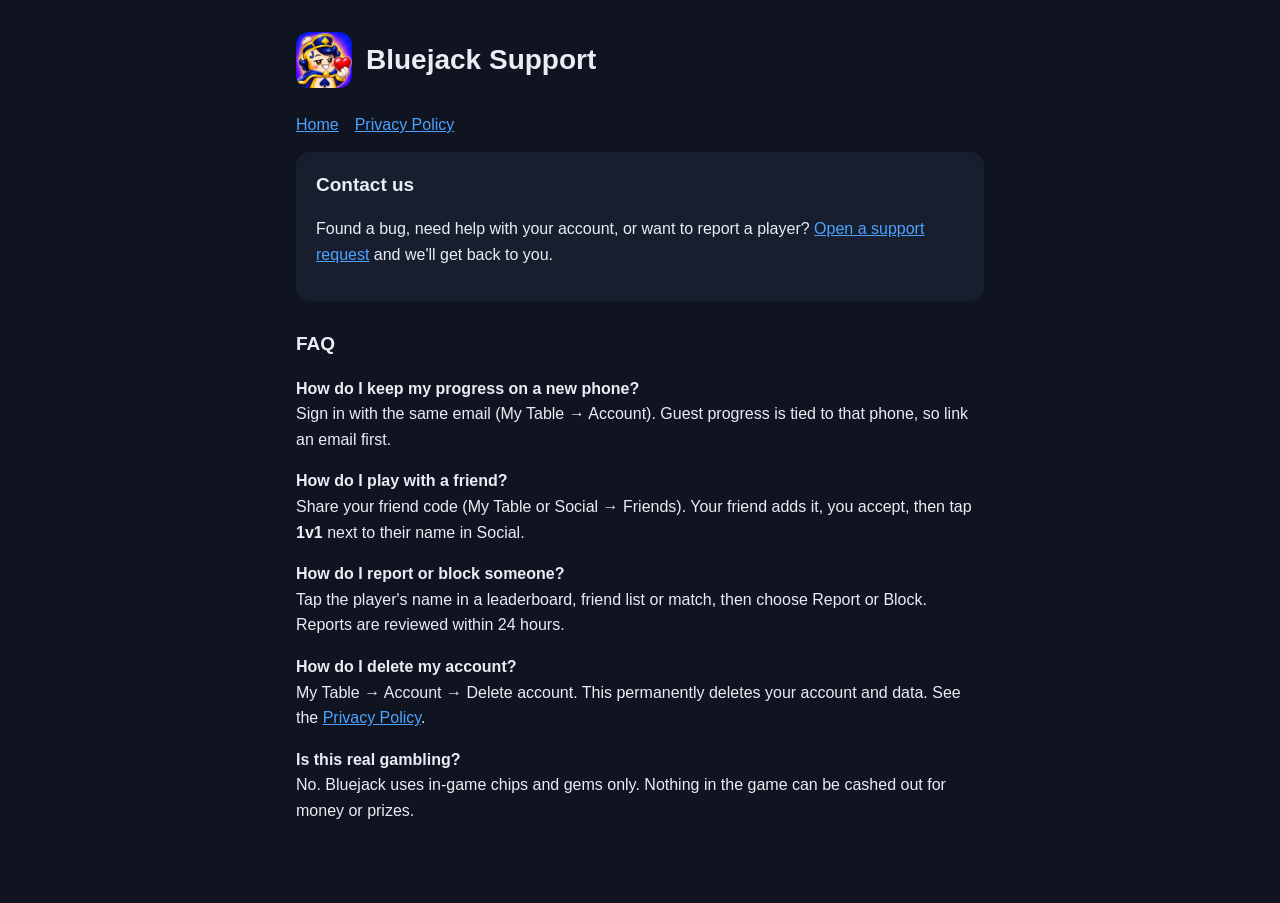
==== support.html @ 3568d696 "Bluejack privacy policy and support pages Co-Authored-By: Claude Opus 5.5 <noreply@anthropic.com>" ====
<!doctype html>
<html lang="en"><head><meta charset="utf-8"><meta name="viewport" content="width=device-width,initial-scale=1">
<title>Bluejack Support</title><link rel="stylesheet" href="style.css"></head>
<body><main>
<header><img src="icon.png" alt=""><h1>Bluejack Support</h1></header>
<nav><a href="./">Home</a><a href="privacy.html">Privacy Policy</a></nav>

<div class="card">
<h2 style="margin-top:0">Contact us</h2>
<p id="contact">Found a bug, need help with your account, or want to report a player? <a href="https://github.com/iremsubas/bluejack-site/issues/new">Open a support request</a> and we'll get back to you.</p>
</div>

<h2>FAQ</h2>
<p><b>How do I keep my progress on a new phone?</b><br>Sign in with the same email (My Table → Account). Guest progress is tied to that phone, so link an email first.</p>
<p><b>How do I play with a friend?</b><br>Share your friend code (My Table or Social → Friends). Your friend adds it, you accept, then tap <b>1v1</b> next to their name in Social.</p>
<p><b>How do I report or block someone?</b><br>Tap the player's name in a leaderboard, friend list or match, then choose Report or Block. Reports are reviewed within 24 hours.</p>
<p><b>How do I delete my account?</b><br>My Table → Account → Delete account. This permanently deletes your account and data. See the <a href="privacy.html">Privacy Policy</a>.</p>
<p><b>Is this real gambling?</b><br>No. Bluejack uses in-game chips and gems only. Nothing in the game can be cashed out for money or prizes.</p>
</main></body></html>
---- style.css ----
:root{--bg:#0f1420;--card:#171e2e;--fg:#e9edf5;--mut:#9aa6bd;--acc:#4ea3ff}
*{box-sizing:border-box}
body{margin:0;background:var(--bg);color:var(--fg);font:16px/1.6 -apple-system,BlinkMacSystemFont,"Segoe UI",Roboto,sans-serif}
main{max-width:720px;margin:0 auto;padding:32px 16px 64px}
header{display:flex;align-items:center;gap:14px;margin-bottom:24px}
header img{width:56px;height:56px;border-radius:13px}
h1{font-size:28px;margin:0}
h2{font-size:19px;margin:28px 0 6px}
p,li{color:var(--fg)}
.mut{color:var(--mut);font-size:14px}
a{color:var(--acc)}
.card{background:var(--card);border-radius:14px;padding:18px 20px;margin:14px 0}
nav a{margin-right:16px}
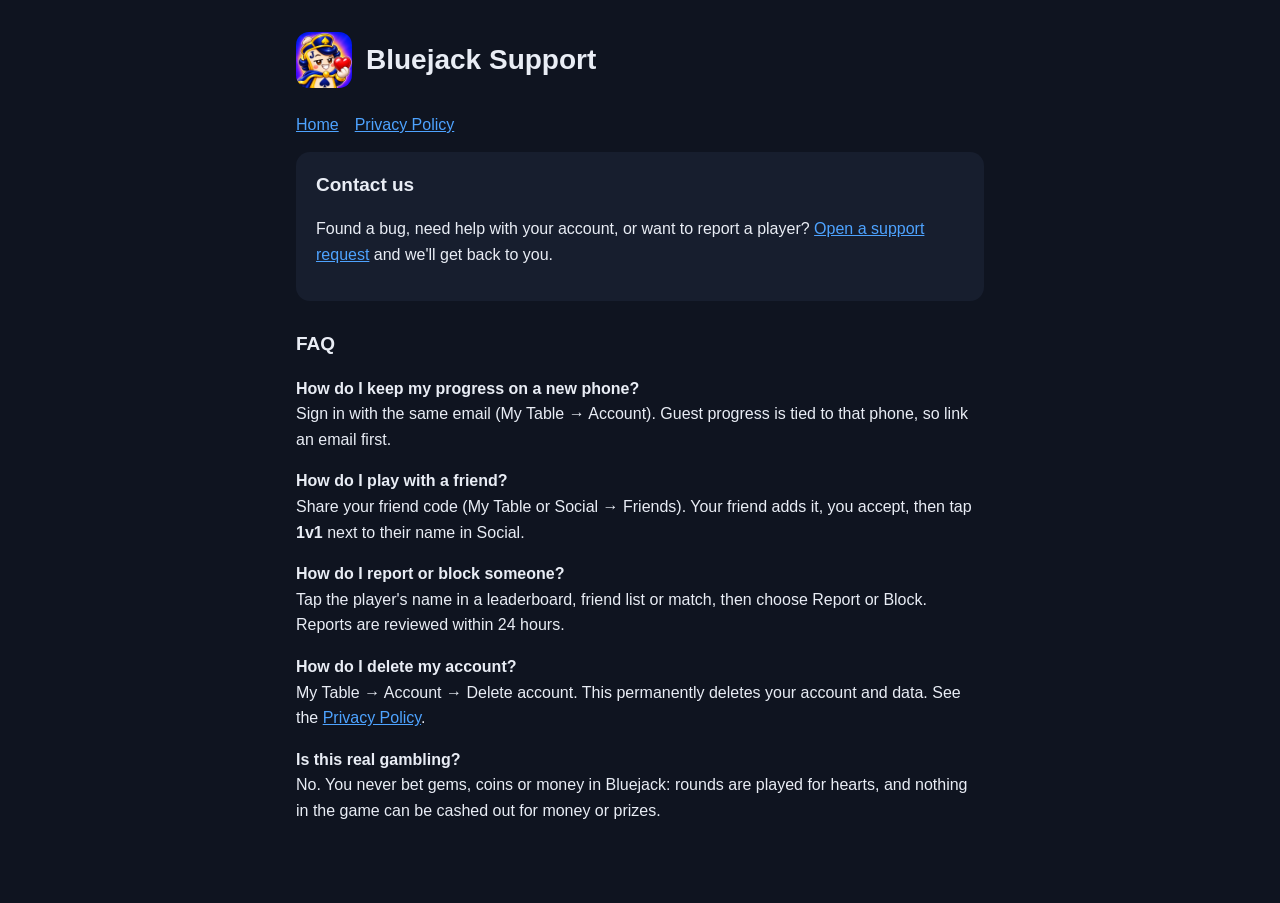
==== commit 364be793: "Support FAQ: no gems, coins or money are bet in Bluejack Co-Authored-By: Claude Opus 5.5 <noreply@an" ====
--- a/support.html
+++ b/support.html
@@ -15,5 +15,5 @@
 <p><b>How do I play with a friend?</b><br>Share your friend code (My Table or Social → Friends). Your friend adds it, you accept, then tap <b>1v1</b> next to their name in Social.</p>
 <p><b>How do I report or block someone?</b><br>Tap the player's name in a leaderboard, friend list or match, then choose Report or Block. Reports are reviewed within 24 hours.</p>
 <p><b>How do I delete my account?</b><br>My Table → Account → Delete account. This permanently deletes your account and data. See the <a href="privacy.html">Privacy Policy</a>.</p>
-<p><b>Is this real gambling?</b><br>No. Bluejack uses in-game chips and gems only. Nothing in the game can be cashed out for money or prizes.</p>
+<p><b>Is this real gambling?</b><br>No. You never bet gems, coins or money in Bluejack: rounds are played for hearts, and nothing in the game can be cashed out for money or prizes.</p>
 </main></body></html>
